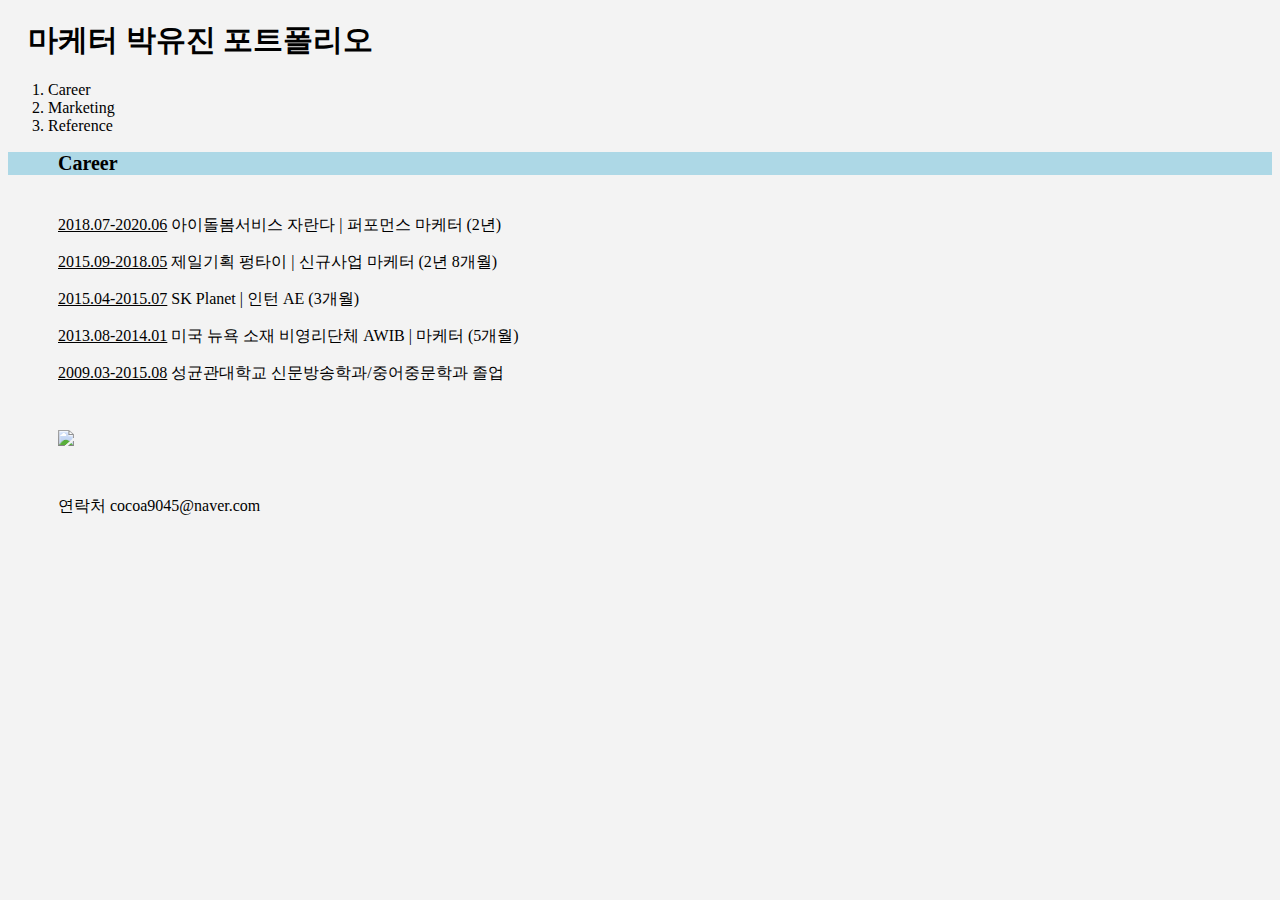
==== index.html @ 2a832c45 "2nd version" ====
<!doctype html>
<html>
<head>
  <title>마케터 박유진 포트폴리오</title>
  <meta charset="utf-8">
  <link rel="stylesheet" href="style.css">
</head>

<body>
  <h1><a href="index.html">마케터 박유진 포트폴리오</a></h1>
  <ol>
    <li><a href="1.career.html">Career</a></li>
    <li><a href="2.writing.html">Marketing</a></li>
    <li><a href="3.reference.html">Reference</a></li>
  </ol>
  <h2 style="background-color:LightBlue;">Career</h2>
  <p style="margin-top:40px"><u>2018.07-2020.06</u> 아이돌봄서비스 자란다 | 퍼포먼스 마케터 (2년)</p>
  <p><u>2015.09-2018.05</u> 제일기획 펑타이 | 신규사업 마케터 (2년 8개월)</p>
  <p><u>2015.04-2015.07</u> SK Planet | 인턴 AE (3개월)</p>
  <p><u>2013.08-2014.01</u> 미국 뉴욕 소재 비영리단체 AWIB | 마케터 (5개월)</p>
  <p><u>2009.03-2015.08</u> 성균관대학교 신문방송학과/중어중문학과 졸업</p>
  <img src="nature.jpeg" width="100%">
  <p><a title="메일보내기" target="_blank" href="https://naver.com">연락처 cocoa9045@naver.com</a></p>
</body>
</html>
---- style.css ----
<style>
  #grid{
    display: grid;
    grid-template-columns: 100px 1fr;
  }
  a {
    color:black;
    text-decoration: none;
  }

  h1 {
    font-size: 30px;
    text-align: left;
    text-indent: 20px;
  }
  h2 {
    font-size: 20px;
    text-align: left;
    text-indent:50px;
  }
  h3 {
    text-indent:20px;
  }
  p {
    text-align: left;
    text-indent: 50px;
  }
  img {
    margin-left: 50px;
    margin-top: 30px;
    margin-bottom: 30px;
  }
  body {
    background: #f3f3f3
  }

</style>
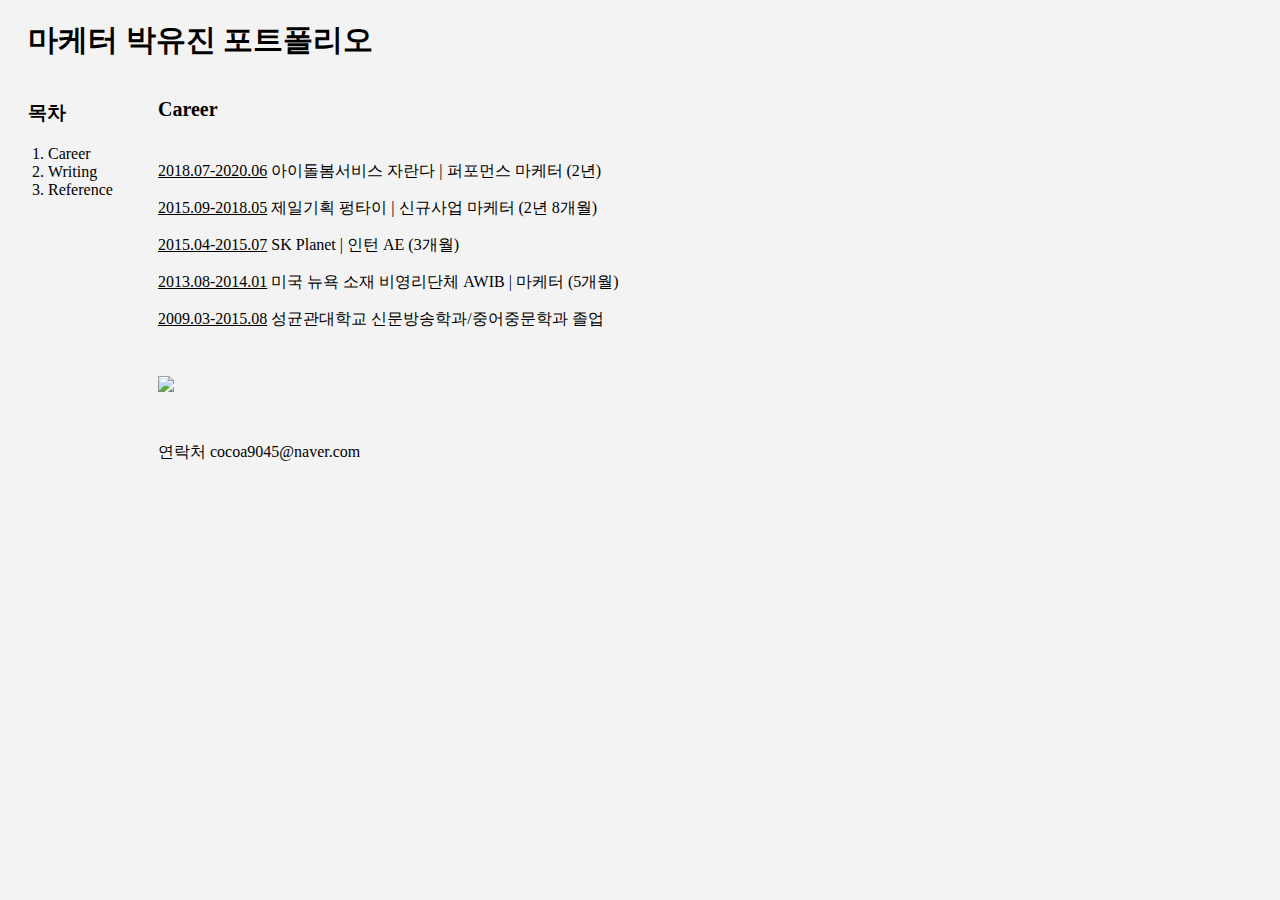
==== commit bcdd2df3: "Update index.html" ====
--- a/index.html
+++ b/index.html
@@ -4,16 +4,27 @@
   <title>마케터 박유진 포트폴리오</title>
   <meta charset="utf-8">
   <link rel="stylesheet" href="style.css">
+  <style>
+    #grid{
+      display: grid;
+      grid-template-columns: 100px 1fr;
+    }
+  </style>
 </head>
 
 <body>
   <h1><a href="index.html">마케터 박유진 포트폴리오</a></h1>
-  <ol>
-    <li><a href="1.career.html">Career</a></li>
-    <li><a href="2.writing.html">Marketing</a></li>
-    <li><a href="3.reference.html">Reference</a></li>
-  </ol>
-  <h2 style="background-color:LightBlue;">Career</h2>
+  <div id="grid">
+    <div>
+      <h3>목차</h3>
+      <ol>
+      <li><a href="1.career.html">Career</a></li>
+      <li><a href="2.writing.html">Writing</a></li>
+      <li><a href="3.reference.html">Reference</a></li>
+    </ol>
+  </div>
+  <div>
+  <h2>Career</h2>
   <p style="margin-top:40px"><u>2018.07-2020.06</u> 아이돌봄서비스 자란다 | 퍼포먼스 마케터 (2년)</p>
   <p><u>2015.09-2018.05</u> 제일기획 펑타이 | 신규사업 마케터 (2년 8개월)</p>
   <p><u>2015.04-2015.07</u> SK Planet | 인턴 AE (3개월)</p>
@@ -21,5 +32,6 @@
   <p><u>2009.03-2015.08</u> 성균관대학교 신문방송학과/중어중문학과 졸업</p>
   <img src="nature.jpeg" width="100%">
   <p><a title="메일보내기" target="_blank" href="https://naver.com">연락처 cocoa9045@naver.com</a></p>
+</div>
 </body>
 </html>
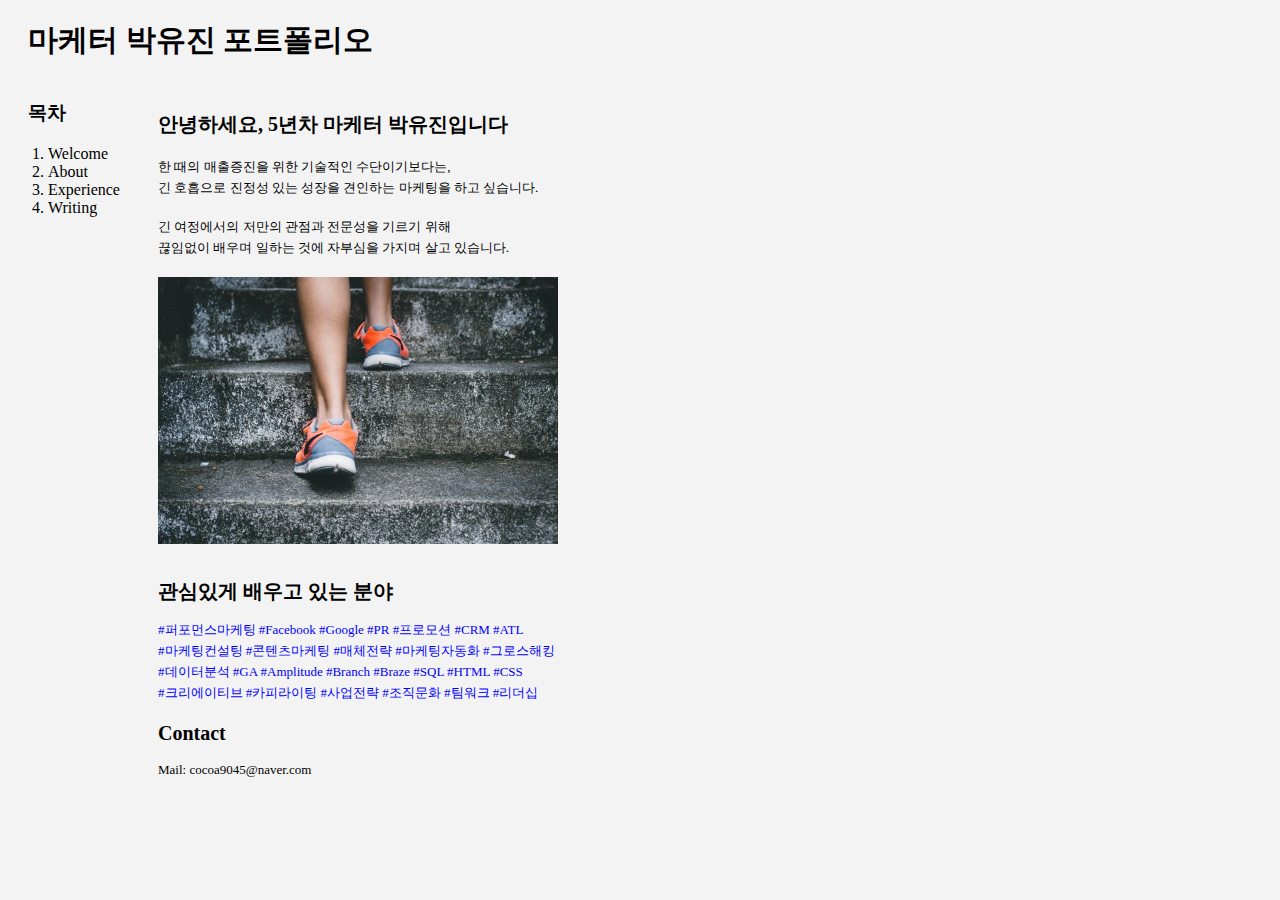
==== commit 6cca1dd4: "Add files via upload" ====
--- a/index.html
+++ b/index.html
@@ -18,20 +18,27 @@
     <div>
       <h3>목차</h3>
       <ol>
-      <li><a href="1.career.html">Career</a></li>
+      <li><a href="index.html">Welcome</a></li>
+      <li><a href="1.career.html">About</a></li>
+      <li><a href="3.reference.html">Experience</a></li>
       <li><a href="2.writing.html">Writing</a></li>
-      <li><a href="3.reference.html">Reference</a></li>
     </ol>
   </div>
   <div>
-  <h2>Career</h2>
-  <p style="margin-top:40px"><u>2018.07-2020.06</u> 아이돌봄서비스 자란다 | 퍼포먼스 마케터 (2년)</p>
-  <p><u>2015.09-2018.05</u> 제일기획 펑타이 | 신규사업 마케터 (2년 8개월)</p>
-  <p><u>2015.04-2015.07</u> SK Planet | 인턴 AE (3개월)</p>
-  <p><u>2013.08-2014.01</u> 미국 뉴욕 소재 비영리단체 AWIB | 마케터 (5개월)</p>
-  <p><u>2009.03-2015.08</u> 성균관대학교 신문방송학과/중어중문학과 졸업</p>
-  <img src="nature.jpeg" width="100%">
-  <p><a title="메일보내기" target="_blank" href="https://naver.com">연락처 cocoa9045@naver.com</a></p>
+  <h2>안녕하세요, 5년차 마케터 박유진입니다</h2>
+
+  <p style="margin-top:20px">한 때의 매출증진을 위한 기술적인 수단이기보다는,</p>
+  <p>긴 호흡으로 진정성 있는 성장을 견인하는 마케팅을 하고 싶습니다.</p><br>
+  <p>긴 여정에서의 저만의 관점과 전문성을 기르기 위해</p>
+  <p>끊임없이 배우며 일하는 것에 자부심을 가지며 살고 있습니다.</p>
+  <img src="step.jpg" width="400px">
+  <h2>관심있게 배우고 있는 분야</h2>
+  <p style="color:blue;">#퍼포먼스마케팅 #Facebook #Google #PR #프로모션 #CRM #ATL</p>
+  <p style="color:blue;">#마케팅컨설팅 #콘텐츠마케팅 #매체전략 #마케팅자동화 #그로스해킹</p>
+  <p style="color:blue;">#데이터분석 #GA #Amplitude #Branch #Braze #SQL #HTML #CSS </p>
+  <p style="color:blue;">#크리에이티브 #카피라이팅 #사업전략 #조직문화 #팀워크 #리더십 </p>
+  <h2>Contact</h2>
+  <p style="margin-bottom:30px">Mail: cocoa9045@naver.com</p>
 </div>
 </body>
 </html>
--- a/style.css
+++ b/style.css
@@ -17,21 +17,24 @@
     font-size: 20px;
     text-align: left;
     text-indent:50px;
+    margin-top: 30px;
   }
   h3 {
     text-indent:20px;
   }
   p {
+    font-size: 13px;
     text-align: left;
     text-indent: 50px;
+    margin-bottom: -10px;
   }
   img {
     margin-left: 50px;
     margin-top: 30px;
-    margin-bottom: 30px;
+
   }
   body {
-    background: #f3f3f3
+    background: #f3f3f3;
   }
 
 </style>
